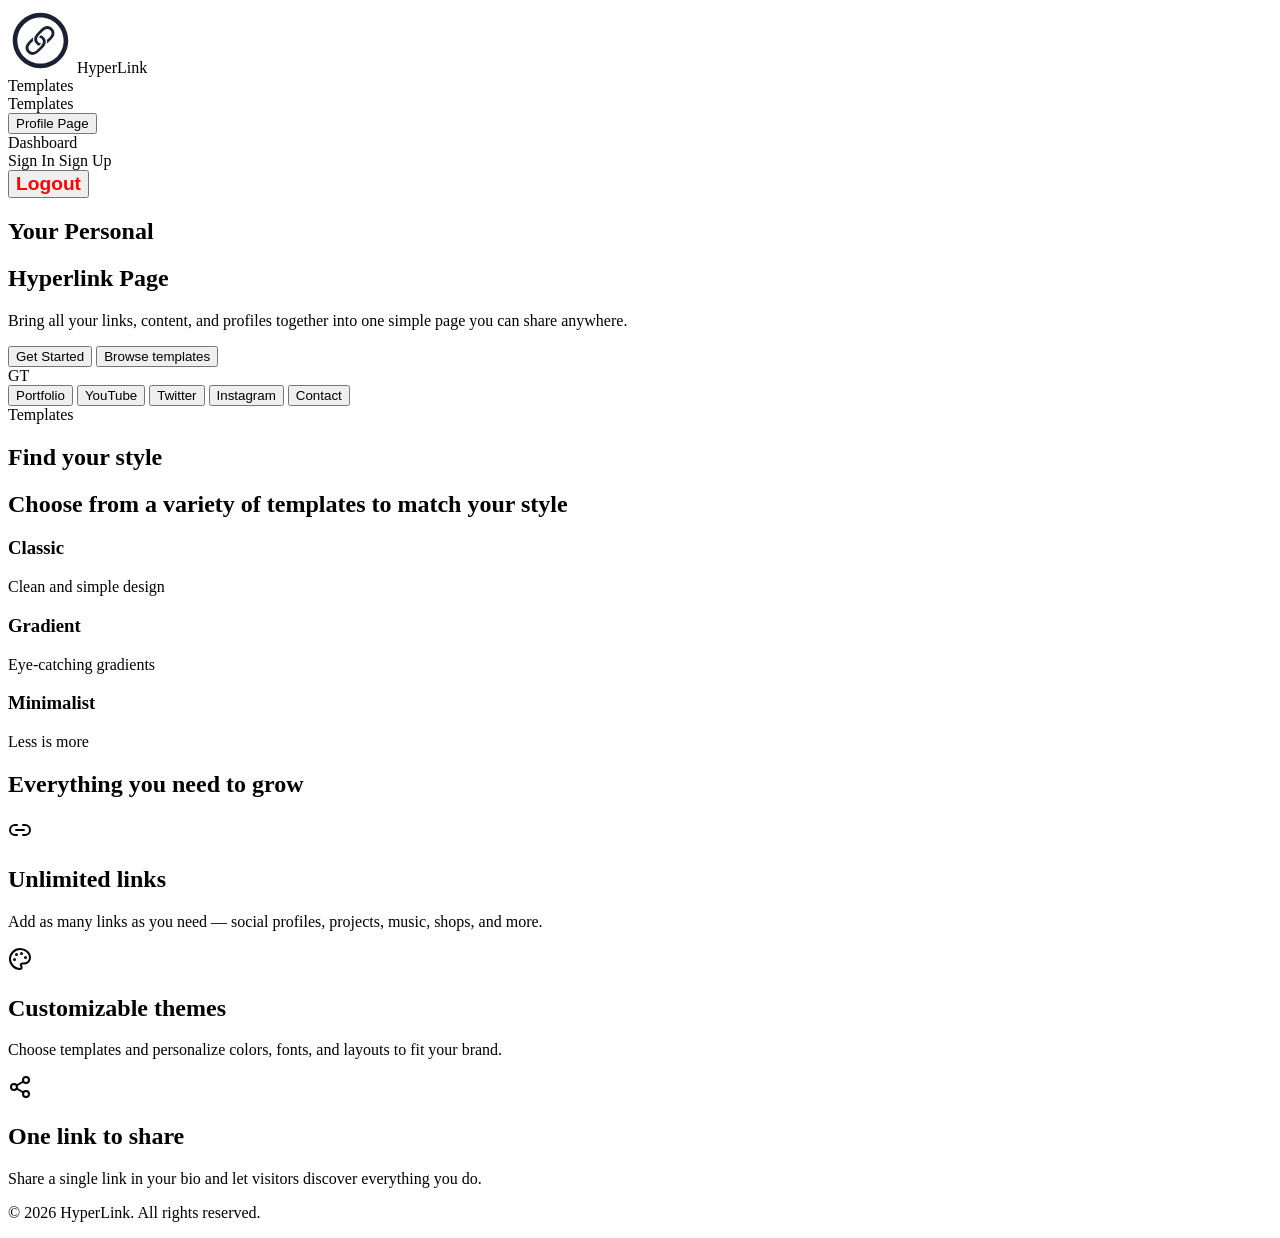
==== src/main/resources/templates/index.html @ aa5ecf5b "nav bug fixes, templates controller refacter to validate authentication, & other things I forgot aga" ====
<!DOCTYPE html>
<html lang="en" xmlns:sec="http://www.w3.org/1999/xhtml">
<head>
    <meta charset="UTF-8">
    <meta name="viewport" content="width=device-width, initial-scale=1.0">
    <title>Landing page</title>
    <link rel="stylesheet" th:href="@{/css/landing.css}">
</head>
<body>
<nav class="nav">
    <div class="nav-left">
        <a th:href="@{/}" id="link-garden">
            <svg xmlns="http://www.w3.org/2000/svg" xmlns:xlink="http://www.w3.org/1999/xlink" aria-hidden="true" role="img" width="65" height="65" viewBox="0 0 56 56" style="color: rgb(28, 32, 51);"><path fill="currentColor" d="M28 51.906c13.055 0 23.906-10.828 23.906-23.906c0-13.055-10.875-23.906-23.93-23.906C14.899 4.094 4.095 14.945 4.095 28c0 13.078 10.828 23.906 23.906 23.906m0-3.984C16.937 47.922 8.1 39.062 8.1 28c0-11.04 8.813-19.922 19.876-19.922c11.039 0 19.921 8.883 19.945 19.922c.023 11.063-8.883 19.922-19.922 19.922m10.078-30.469c-2.789-2.765-6.258-2.531-9.492.703l-3.328 3.328c-3.305 3.282-3.586 6.774-.774 9.563c.774.797 1.64 1.312 2.274 1.43c.633-.446 1.383-1.266 1.71-2.016q-1.51-.246-2.32-1.055c-1.734-1.758-1.476-4.078.82-6.328l3.212-3.234c2.18-2.18 4.5-2.438 6.234-.703c1.758 1.734 1.547 4.054-.68 6.234l-2.32 2.297c.352.844.375 2.133.023 3.234l3.985-3.937c3.21-3.258 3.469-6.703.656-9.516m-21 21.047c2.79 2.766 6.258 2.531 9.492-.703l3.328-3.328c3.305-3.282 3.586-6.774.774-9.563c-.774-.797-1.64-1.312-2.274-1.43c-.633.446-1.383 1.266-1.71 2.016q1.51.246 2.32 1.055c1.734 1.758 1.476 4.055-.82 6.305l-3.211 3.257c-2.18 2.18-4.5 2.438-6.235.703c-1.758-1.734-1.547-4.054.68-6.234l2.32-2.297c-.352-.867-.375-2.133-.023-3.234l-3.985 3.937c-3.21 3.258-3.469 6.703-.656 9.516"></path></svg>
            HyperLink
        </a>
    </div>

    <div th:if="!${user}" class="nav-center">
        <a th:href="@{/templates}">Templates</a>
    </div>
    <div th:if="${user}" class="nav-center">
        <a th:href="@{/templates}">Templates</a>
        <form th:action="@{/profile}" method="get">
            <label hidden="hidden">
                <input type="text" autocomplete="off" name="userName" th:value="${user.username}" hidden>
            </label>
            <button type="submit">Profile Page</button>
        </form>
        <a th:href="@{/dashboard}">Dashboard</a>
    </div>

    <div th:if="!${user}" class="nav-right">
        <a th:href="@{/login}">Sign In</a>
        <a th:href="@{/register}" id="sign-up-btn">Sign Up</a>
    </div>
    <div th:if="${user}" class="nav-right">
        <form th:action="@{/logout}" method="post">
            <button type="submit" style="color: red; font-weight: bold; font-size: 1.2rem" id="logout-link">Logout</button>
        </form>
    </div>
</nav>

<section class="hero">
    <div class="network-bg" aria-hidden="true">
        <span class="net-node node-a"></span>
        <span class="net-node node-b"></span>
        <span class="net-node node-c"></span>
        <span class="net-node node-d"></span>
        <span class="net-node node-e"></span>
        <span class="net-node node-f"></span>
        <span class="net-node node-g"></span>
        <span class="net-node node-h"></span>
        <span class="net-node node-i"></span>
        <span class="net-node node-j"></span>
        <span class="net-node node-k"></span>
        <span class="net-node node-l"></span>
        <span class="net-node node-m"></span>
        <span class="net-node node-n"></span>
        <span class="net-node node-o"></span>
        <span class="net-node node-p"></span>
        <span class="net-node node-q"></span>
    </div>
    <div class="hero-content">
        <h1>Your Personal</h1>
        <h2>Hyperlink Page</h2>
        <p>Bring all your links, content, and profiles together into one simple page you can share anywhere.</p>

        <button id="create-garden-btn"><a th:href="@{/register}">Get Started</a></button>
        <button id="browse-btn"><a th:href="@{/templates}">Browse templates</a></button>

        <div class="profile-card">
            <div class="profile-card-inner">
                <div class="profile-card-header"></div>
                <div class="profile-card-content">
                    <div class="profile-avatar">GT</div>
                    <div class="profile-skeleton skeleton-title"></div>
                    <div class="profile-skeleton skeleton-subtitle"></div>
                    <div class="profile-links">
                        <button class="profile-link primary-link">Portfolio</button>
                        <button class="profile-link">YouTube</button>
                        <button class="profile-link">Twitter</button>
                        <button class="profile-link">Instagram</button>
                        <button class="profile-link">Contact</button>
                    </div>
                </div>
            </div>
        </div>
    </div>

    <a th:href="@{/templates}">Templates</a>


</section>

<section class="template-section">
    <h1>Find your style</h1>
    <h2>Choose from a variety of templates to match your style</h2>
    <div class="template-options">
        <div class="template-option template-option1">
            <div class="card">
                <div class="card-visual">
                    <div class="card-visual-inner">
                        <div class="avatar"></div>
                        <div class="line short"></div>
                        <div class="line long"></div>
                        <div class="line long"></div>
                        <div class="line long"></div>
                    </div>
                </div>

                <div class="card-body">
                    <div class="tag"><span class="dot"></span><h3>Classic</h3></div>
                    <p class="card-desc">Clean and simple design</p>
                </div>
            </div>
        </div>

        <div class="template-option template-option2">
            <div class="card variant-gradient">
                <div class="card-visual visual-gradient">
                    <div class="card-visual-inner">
                        <div class="avatar gradient-avatar"></div>
                        <div class="line short"></div>
                        <div class="line long"></div>
                        <div class="line long"></div>
                    </div>
                </div>
                <div class="card-body">
                    <div class="tag"><span class="dot purple"></span><h3>Gradient</h3></div>
                    <p class="card-desc">Eye-catching gradients</p>
                </div>
            </div>
        </div>

        <div class="template-option template-option3">
            <div class="card variant-minimal">
                <div class="card-visual visual-minimal">
                    <div class="card-visual-inner">
                        <div class="avatar minimal-avatar"></div>
                        <div class="line short"></div>
                        <div class="line long"></div>
                    </div>
                </div>
                <div class="card-body">
                    <div class="tag"><span class="dot muted"></span><h3>Minimalist</h3></div>
                    <p class="card-desc">Less is more</p>
                </div>
            </div>
        </div>

    </div>

</section>

<section class="feature-section">
    <h1>Everything you need to grow</h1>

    <div class="list-of-features">
        <div class="feature1">
            <div class="flex-shrink-0 w-10 h-10 rounded-lg bg-primary/10 flex items-center justify-center"><svg xmlns="http://www.w3.org/2000/svg" width="24" height="24" viewBox="0 0 24 24" fill="none" stroke="currentColor" stroke-width="2" stroke-linecap="round" stroke-linejoin="round" class="lucide lucide-link2 h-5 w-5 text-primary"><path d="M9 17H7A5 5 0 0 1 7 7h2"></path><path d="M15 7h2a5 5 0 1 1 0 10h-2"></path><line x1="8" x2="16" y1="12" y2="12"></line></svg></div>
            <h2>Unlimited links</h2>
            <p>Add as many links as you need — social profiles, projects, music, shops, and more.</p>
        </div>

        <div class="feature2">
            <div class="flex-shrink-0 w-10 h-10 rounded-lg bg-primary/10 flex items-center justify-center"><svg xmlns="http://www.w3.org/2000/svg" width="24" height="24" viewBox="0 0 24 24" fill="none" stroke="currentColor" stroke-width="2" stroke-linecap="round" stroke-linejoin="round" class="lucide lucide-palette h-5 w-5 text-primary"><circle cx="13.5" cy="6.5" r=".5" fill="currentColor"></circle><circle cx="17.5" cy="10.5" r=".5" fill="currentColor"></circle><circle cx="8.5" cy="7.5" r=".5" fill="currentColor"></circle><circle cx="6.5" cy="12.5" r=".5" fill="currentColor"></circle><path d="M12 2C6.5 2 2 6.5 2 12s4.5 10 10 10c.926 0 1.648-.746 1.648-1.688 0-.437-.18-.835-.437-1.125-.29-.289-.438-.652-.438-1.125a1.64 1.64 0 0 1 1.668-1.668h1.996c3.051 0 5.555-2.503 5.555-5.554C21.965 6.012 17.461 2 12 2z"></path></svg></div>
            <h2>Customizable themes</h2>
            <p>Choose templates and personalize colors, fonts, and layouts to fit your brand.</p>
        </div>

        <div class="feature3">
            <div class="flex-shrink-0 w-10 h-10 rounded-lg bg-primary/10 flex items-center justify-center"><svg xmlns="http://www.w3.org/2000/svg" width="24" height="24" viewBox="0 0 24 24" fill="none" stroke="currentColor" stroke-width="2" stroke-linecap="round" stroke-linejoin="round" class="lucide lucide-share2 h-5 w-5 text-primary"><circle cx="18" cy="5" r="3"></circle><circle cx="6" cy="12" r="3"></circle><circle cx="18" cy="19" r="3"></circle><line x1="8.59" x2="15.42" y1="13.51" y2="17.49"></line><line x1="15.41" x2="8.59" y1="6.51" y2="10.49"></line></svg></div>
            <h2>One link to share</h2>
            <p>Share a single link in your bio and let visitors discover everything you do.</p>
        </div>

    </div>

</section>

<footer>
    <p>&copy; 2026 HyperLink. All rights reserved.</p>

</footer>


</body>
</html>
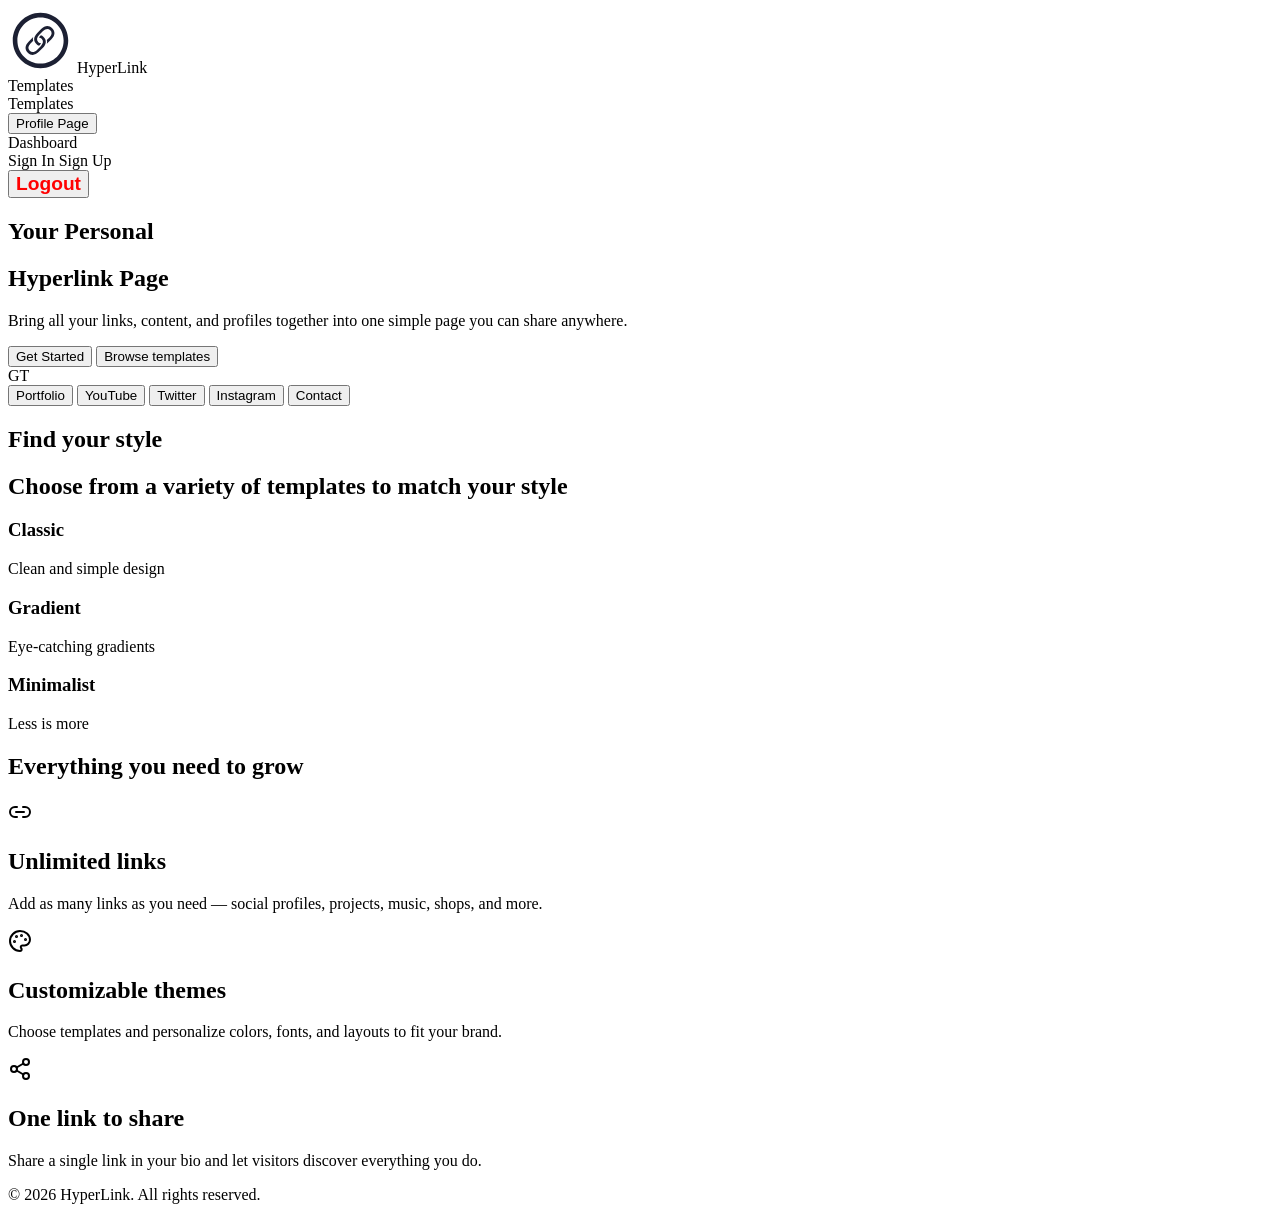
==== commit 9f407b7c: "link removal from landing" ====
--- a/src/main/resources/templates/index.html
+++ b/src/main/resources/templates/index.html
@@ -87,7 +87,6 @@
         </div>
     </div>
 
-    <a th:href="@{/templates}">Templates</a>
 
 
 </section>
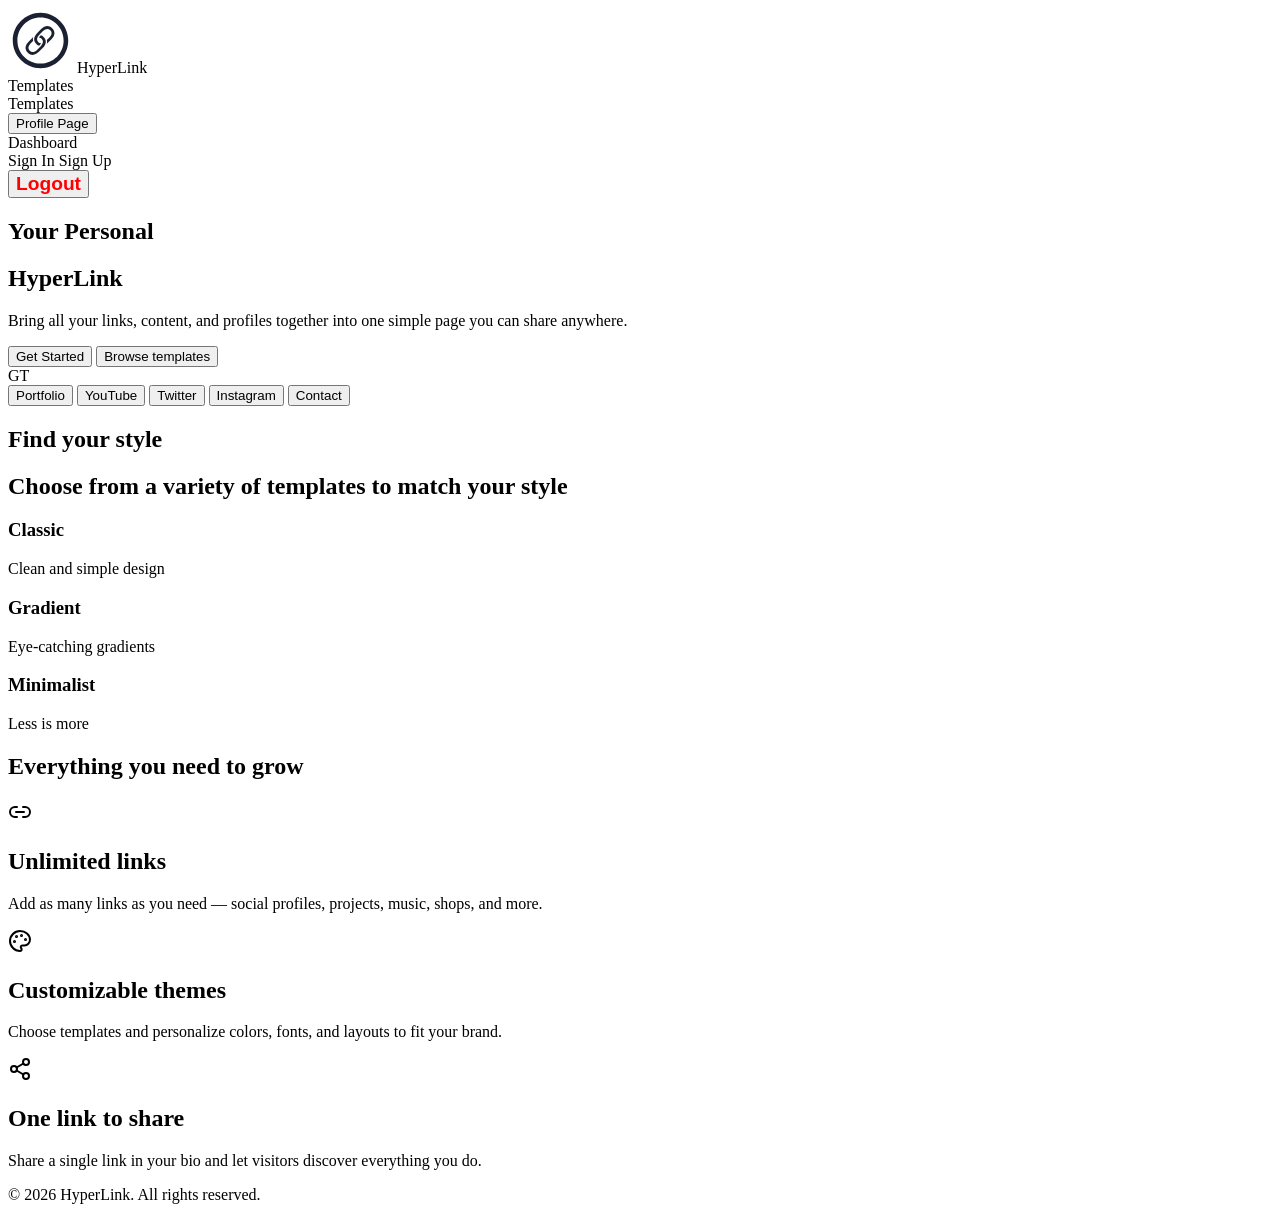
==== commit 734e0e79: "Added animations to landing page" ====
--- a/src/main/resources/templates/index.html
+++ b/src/main/resources/templates/index.html
@@ -62,7 +62,7 @@
     </div>
     <div class="hero-content">
         <h1>Your Personal</h1>
-        <h2>Hyperlink Page</h2>
+        <h2>HyperLink</h2>
         <p>Bring all your links, content, and profiles together into one simple page you can share anywhere.</p>
 
         <button id="create-garden-btn"><a th:href="@{/register}">Get Started</a></button>
@@ -86,8 +86,6 @@
             </div>
         </div>
     </div>
-
-
 
 </section>
 
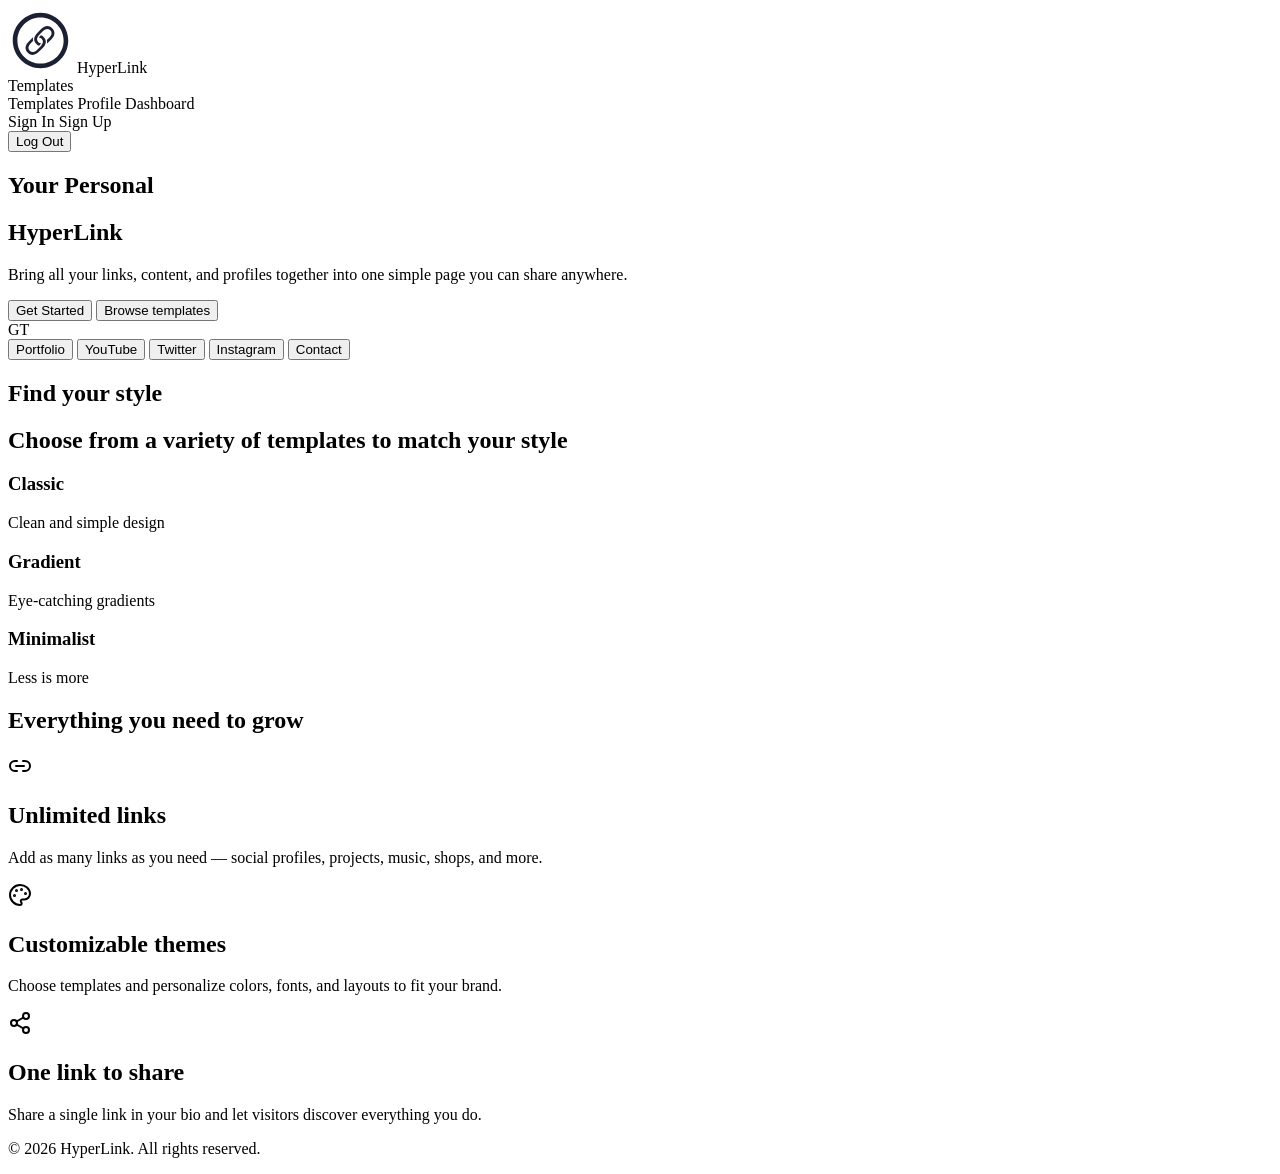
==== commit 0ac7c26b: "Nav styles on landing page need to make this global somehow to share across all pages" ====
--- a/src/main/resources/templates/index.html
+++ b/src/main/resources/templates/index.html
@@ -20,12 +20,7 @@
     </div>
     <div th:if="${user}" class="nav-center">
         <a th:href="@{/templates}">Templates</a>
-        <form th:action="@{/profile}" method="get">
-            <label hidden="hidden">
-                <input type="text" autocomplete="off" name="userName" th:value="${user.username}" hidden>
-            </label>
-            <button type="submit">Profile Page</button>
-        </form>
+        <a th:href="@{/profile}">Profile</a>
         <a th:href="@{/dashboard}">Dashboard</a>
     </div>
 
@@ -34,8 +29,8 @@
         <a th:href="@{/register}" id="sign-up-btn">Sign Up</a>
     </div>
     <div th:if="${user}" class="nav-right">
-        <form th:action="@{/logout}" method="post">
-            <button type="submit" style="color: red; font-weight: bold; font-size: 1.2rem" id="logout-link">Logout</button>
+        <form th:action="@{/logout}" method="post" class="logout-form">
+            <button type="submit" id="logout-btn">Log Out</button>
         </form>
     </div>
 </nav>
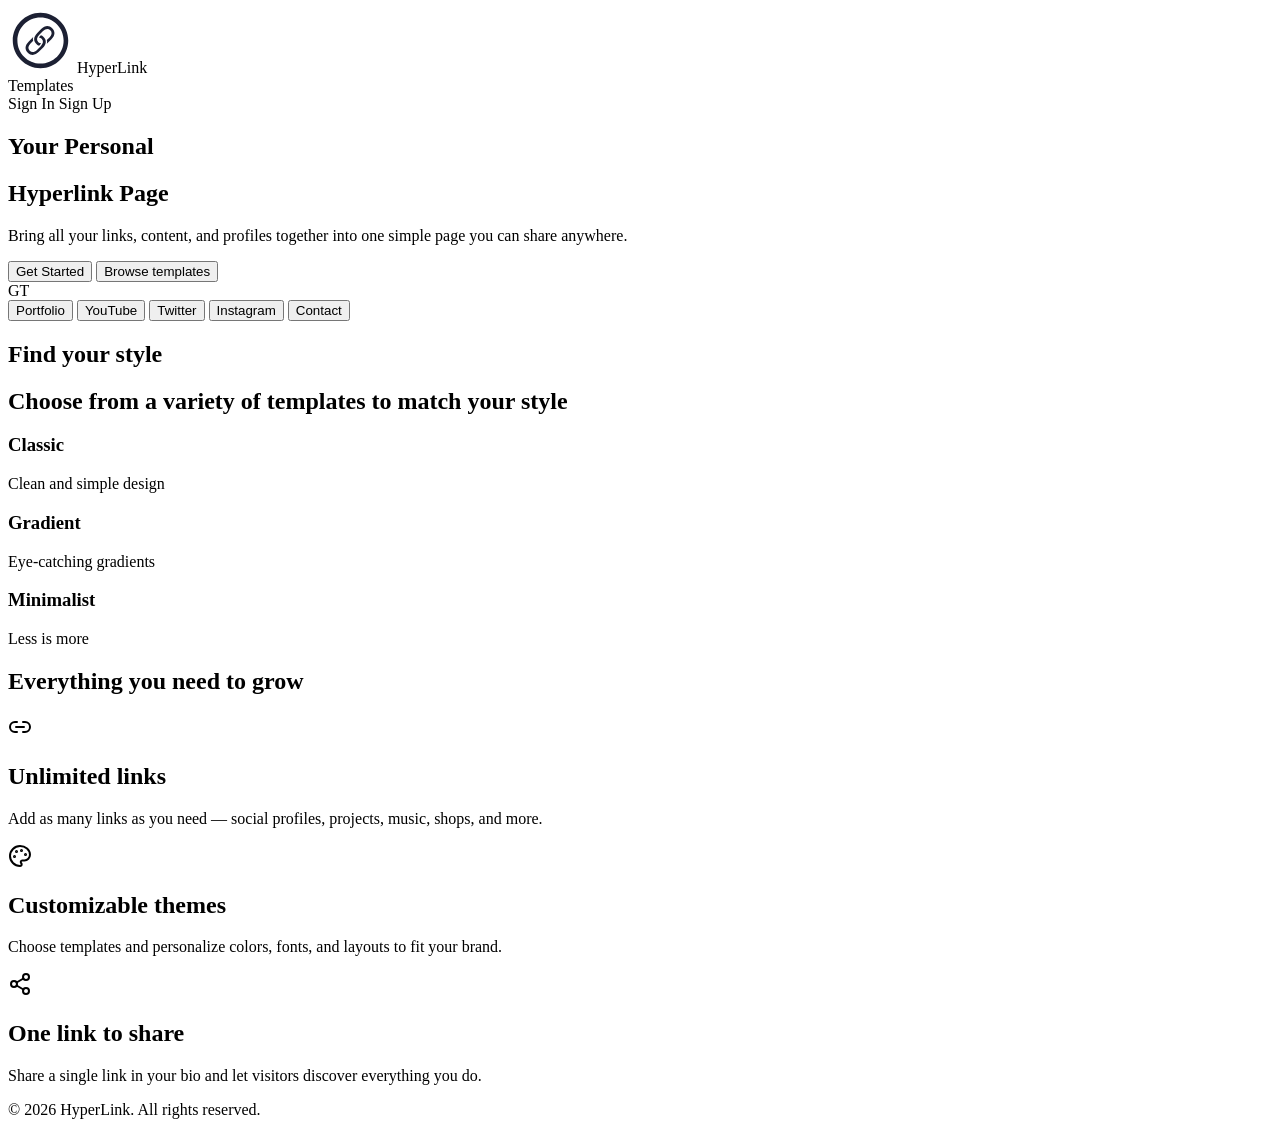
==== commit 7f7172be: "fixed edit, save, and bg image" ====
--- a/src/main/resources/templates/index.html
+++ b/src/main/resources/templates/index.html
@@ -1,5 +1,5 @@
 <!DOCTYPE html>
-<html lang="en" xmlns:sec="http://www.w3.org/1999/xhtml">
+<html lang="en">
 <head>
     <meta charset="UTF-8">
     <meta name="viewport" content="width=device-width, initial-scale=1.0">
@@ -11,27 +11,17 @@
     <div class="nav-left">
         <a th:href="@{/}" id="link-garden">
             <svg xmlns="http://www.w3.org/2000/svg" xmlns:xlink="http://www.w3.org/1999/xlink" aria-hidden="true" role="img" width="65" height="65" viewBox="0 0 56 56" style="color: rgb(28, 32, 51);"><path fill="currentColor" d="M28 51.906c13.055 0 23.906-10.828 23.906-23.906c0-13.055-10.875-23.906-23.93-23.906C14.899 4.094 4.095 14.945 4.095 28c0 13.078 10.828 23.906 23.906 23.906m0-3.984C16.937 47.922 8.1 39.062 8.1 28c0-11.04 8.813-19.922 19.876-19.922c11.039 0 19.921 8.883 19.945 19.922c.023 11.063-8.883 19.922-19.922 19.922m10.078-30.469c-2.789-2.765-6.258-2.531-9.492.703l-3.328 3.328c-3.305 3.282-3.586 6.774-.774 9.563c.774.797 1.64 1.312 2.274 1.43c.633-.446 1.383-1.266 1.71-2.016q-1.51-.246-2.32-1.055c-1.734-1.758-1.476-4.078.82-6.328l3.212-3.234c2.18-2.18 4.5-2.438 6.234-.703c1.758 1.734 1.547 4.054-.68 6.234l-2.32 2.297c.352.844.375 2.133.023 3.234l3.985-3.937c3.21-3.258 3.469-6.703.656-9.516m-21 21.047c2.79 2.766 6.258 2.531 9.492-.703l3.328-3.328c3.305-3.282 3.586-6.774.774-9.563c-.774-.797-1.64-1.312-2.274-1.43c-.633.446-1.383 1.266-1.71 2.016q1.51.246 2.32 1.055c1.734 1.758 1.476 4.055-.82 6.305l-3.211 3.257c-2.18 2.18-4.5 2.438-6.235.703c-1.758-1.734-1.547-4.054.68-6.234l2.32-2.297c-.352-.867-.375-2.133-.023-3.234l-3.985 3.937c-3.21 3.258-3.469 6.703-.656 9.516"></path></svg>
-            HyperLink
-        </a>
+            HyperLink </a>
     </div>
 
-    <div th:if="!${user}" class="nav-center">
-        <a th:href="@{/templates}">Templates</a>
-    </div>
-    <div th:if="${user}" class="nav-center">
-        <a th:href="@{/templates}">Templates</a>
-        <a th:href="@{/profile}">Profile</a>
-        <a th:href="@{/dashboard}">Dashboard</a>
+
+    <div class="nav-center">
+        <a th:href="@{/}">Templates</a>
     </div>
 
-    <div th:if="!${user}" class="nav-right">
+    <div class="nav-right">
         <a th:href="@{/login}">Sign In</a>
         <a th:href="@{/register}" id="sign-up-btn">Sign Up</a>
-    </div>
-    <div th:if="${user}" class="nav-right">
-        <form th:action="@{/logout}" method="post" class="logout-form">
-            <button type="submit" id="logout-btn">Log Out</button>
-        </form>
     </div>
 </nav>
 
@@ -57,11 +47,11 @@
     </div>
     <div class="hero-content">
         <h1>Your Personal</h1>
-        <h2>HyperLink</h2>
+        <h2>Hyperlink Page</h2>
         <p>Bring all your links, content, and profiles together into one simple page you can share anywhere.</p>
 
-        <button id="create-garden-btn"><a th:href="@{/register}">Get Started</a></button>
-        <button id="browse-btn"><a th:href="@{/templates}">Browse templates</a></button>
+        <button id="create-garden-btn"><a th:href="@{/}">Get Started</a></button>
+        <button id="browse-btn"><a th:href="@{/}">Browse templates</a></button>
 
         <div class="profile-card">
             <div class="profile-card-inner">
@@ -81,6 +71,8 @@
             </div>
         </div>
     </div>
+
+
 
 </section>
 
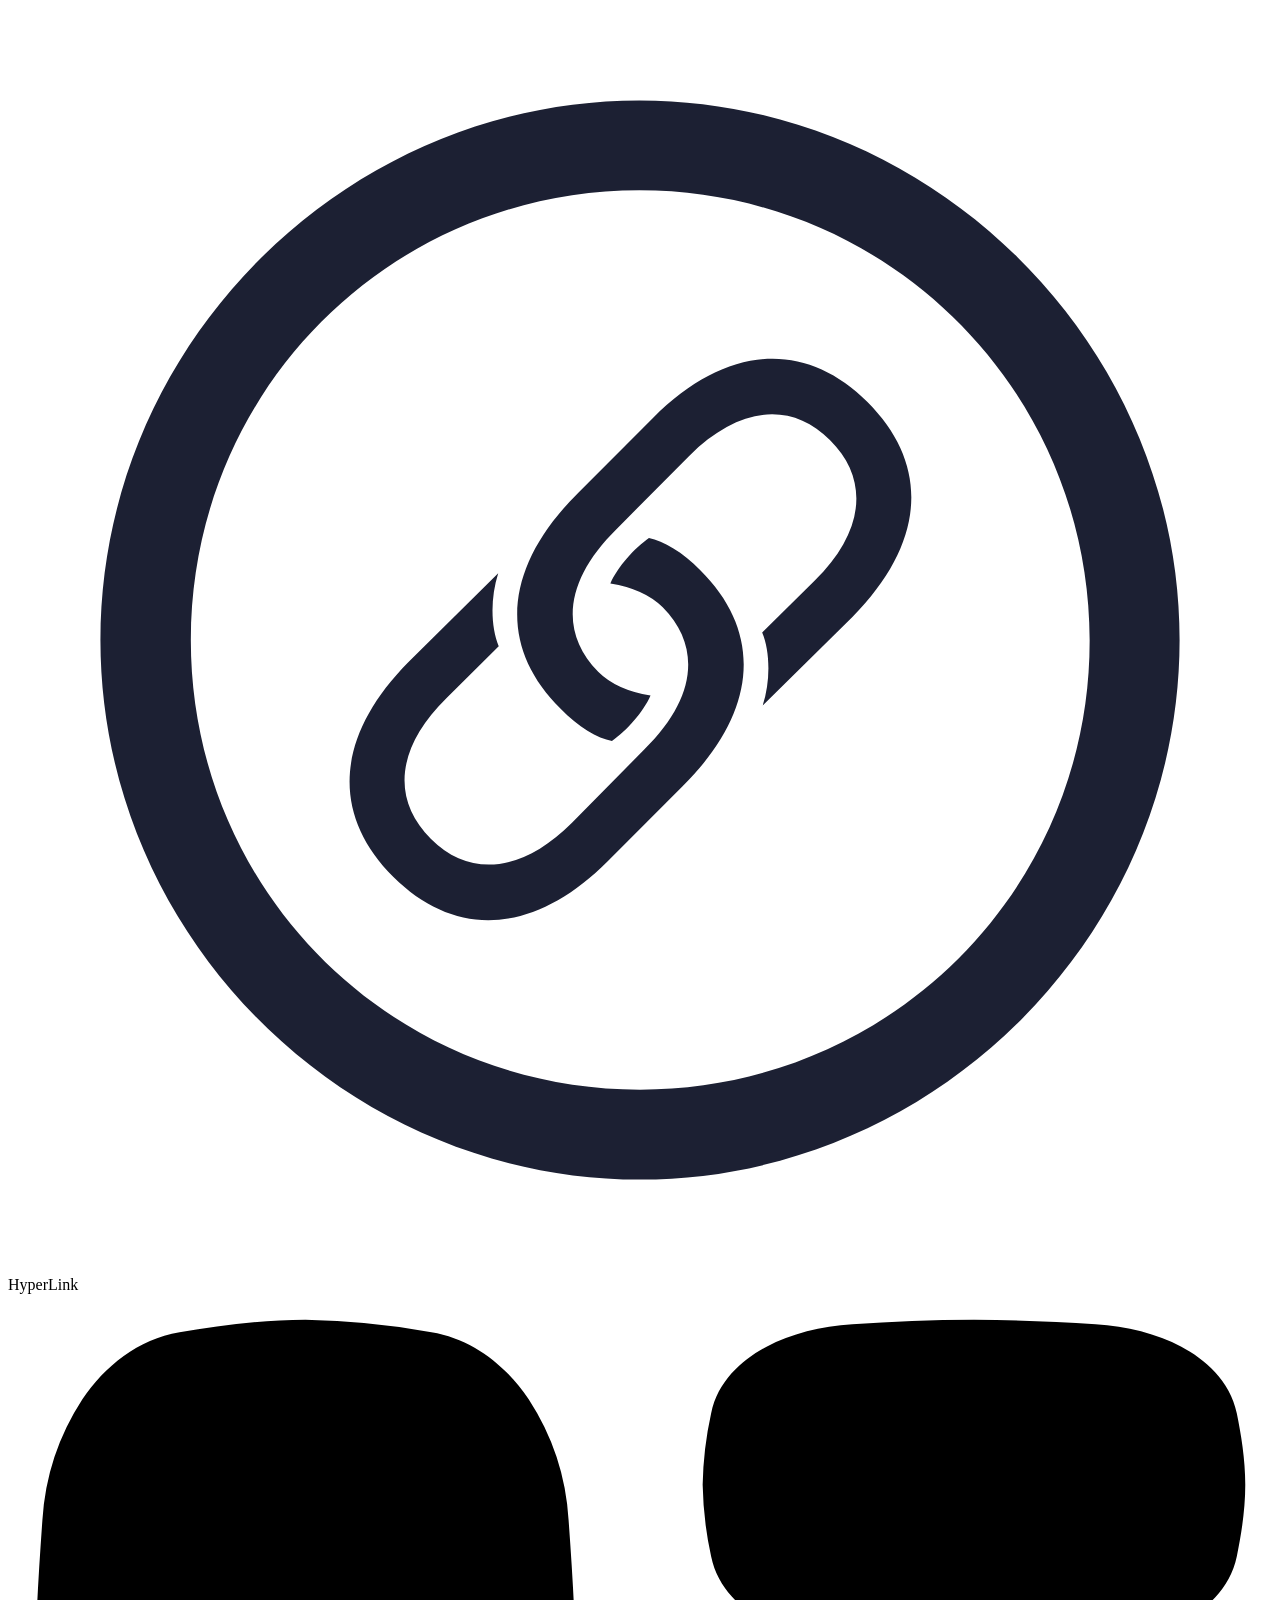
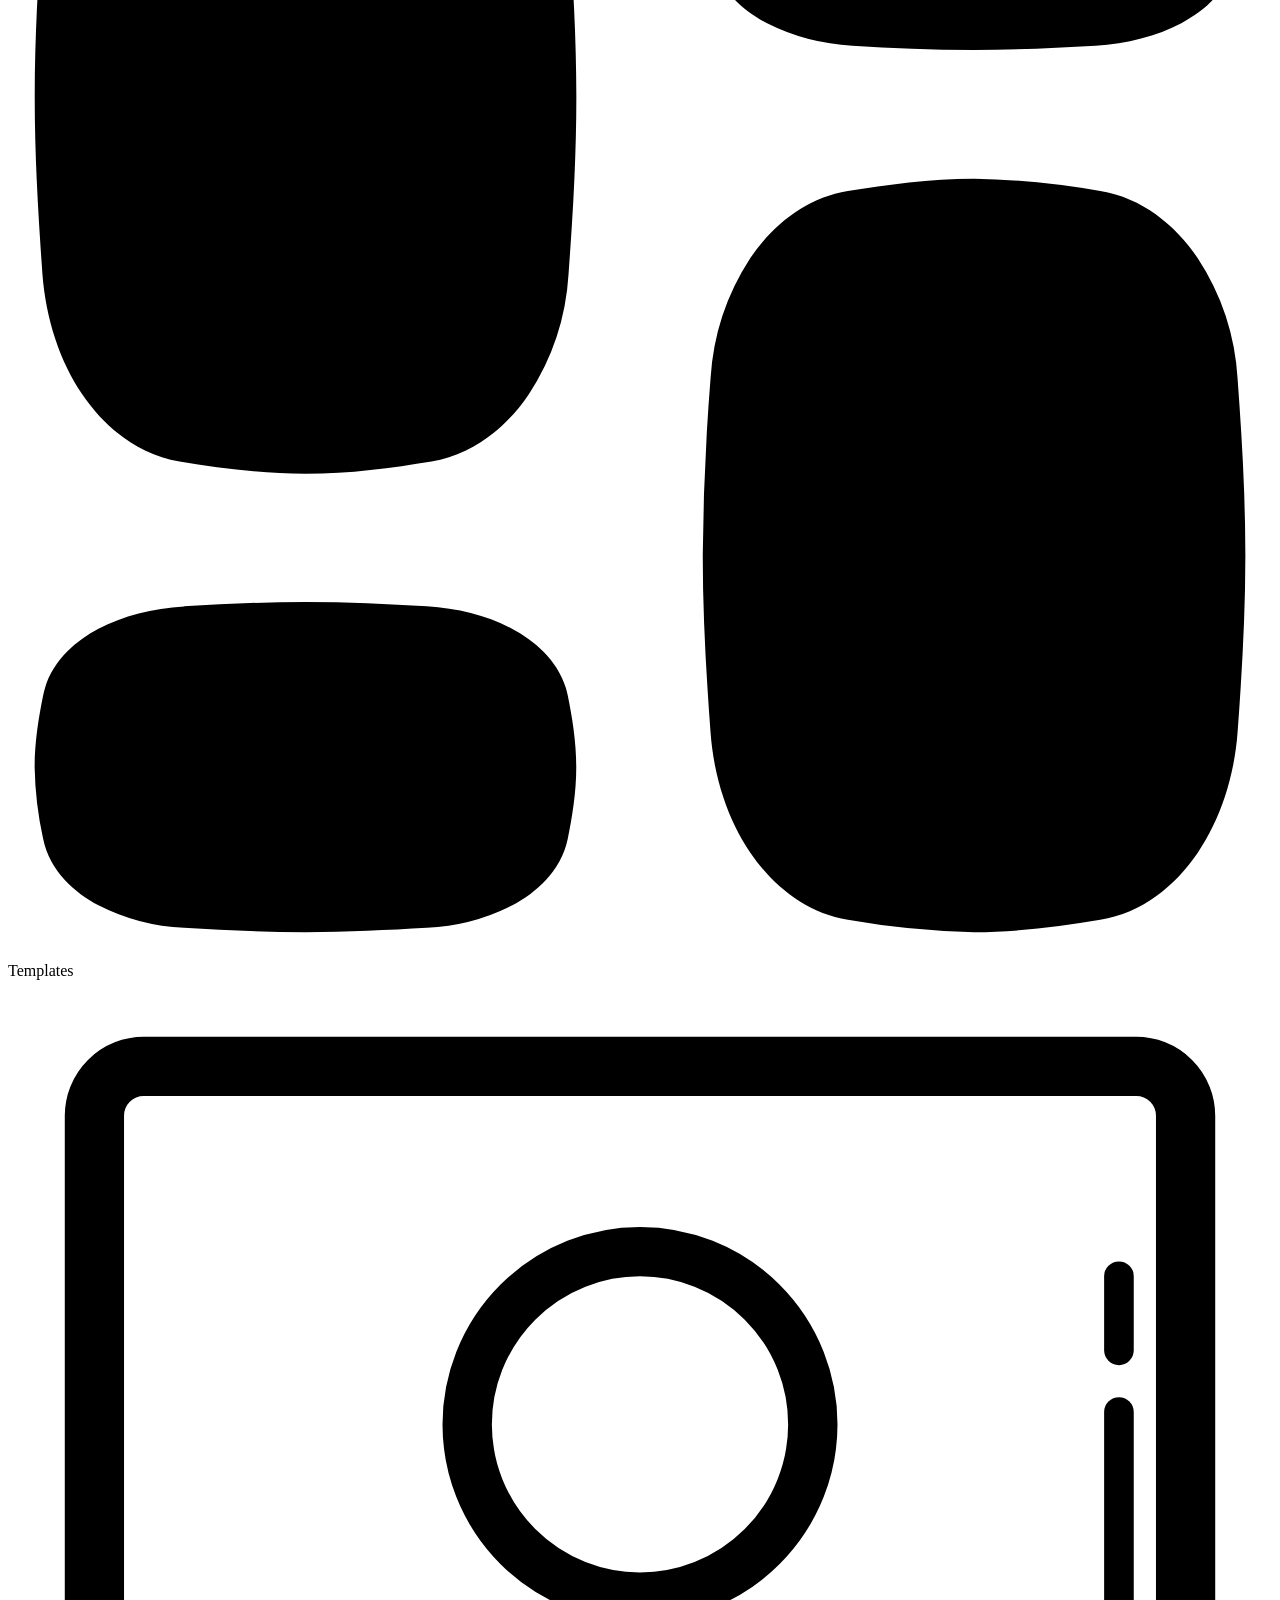
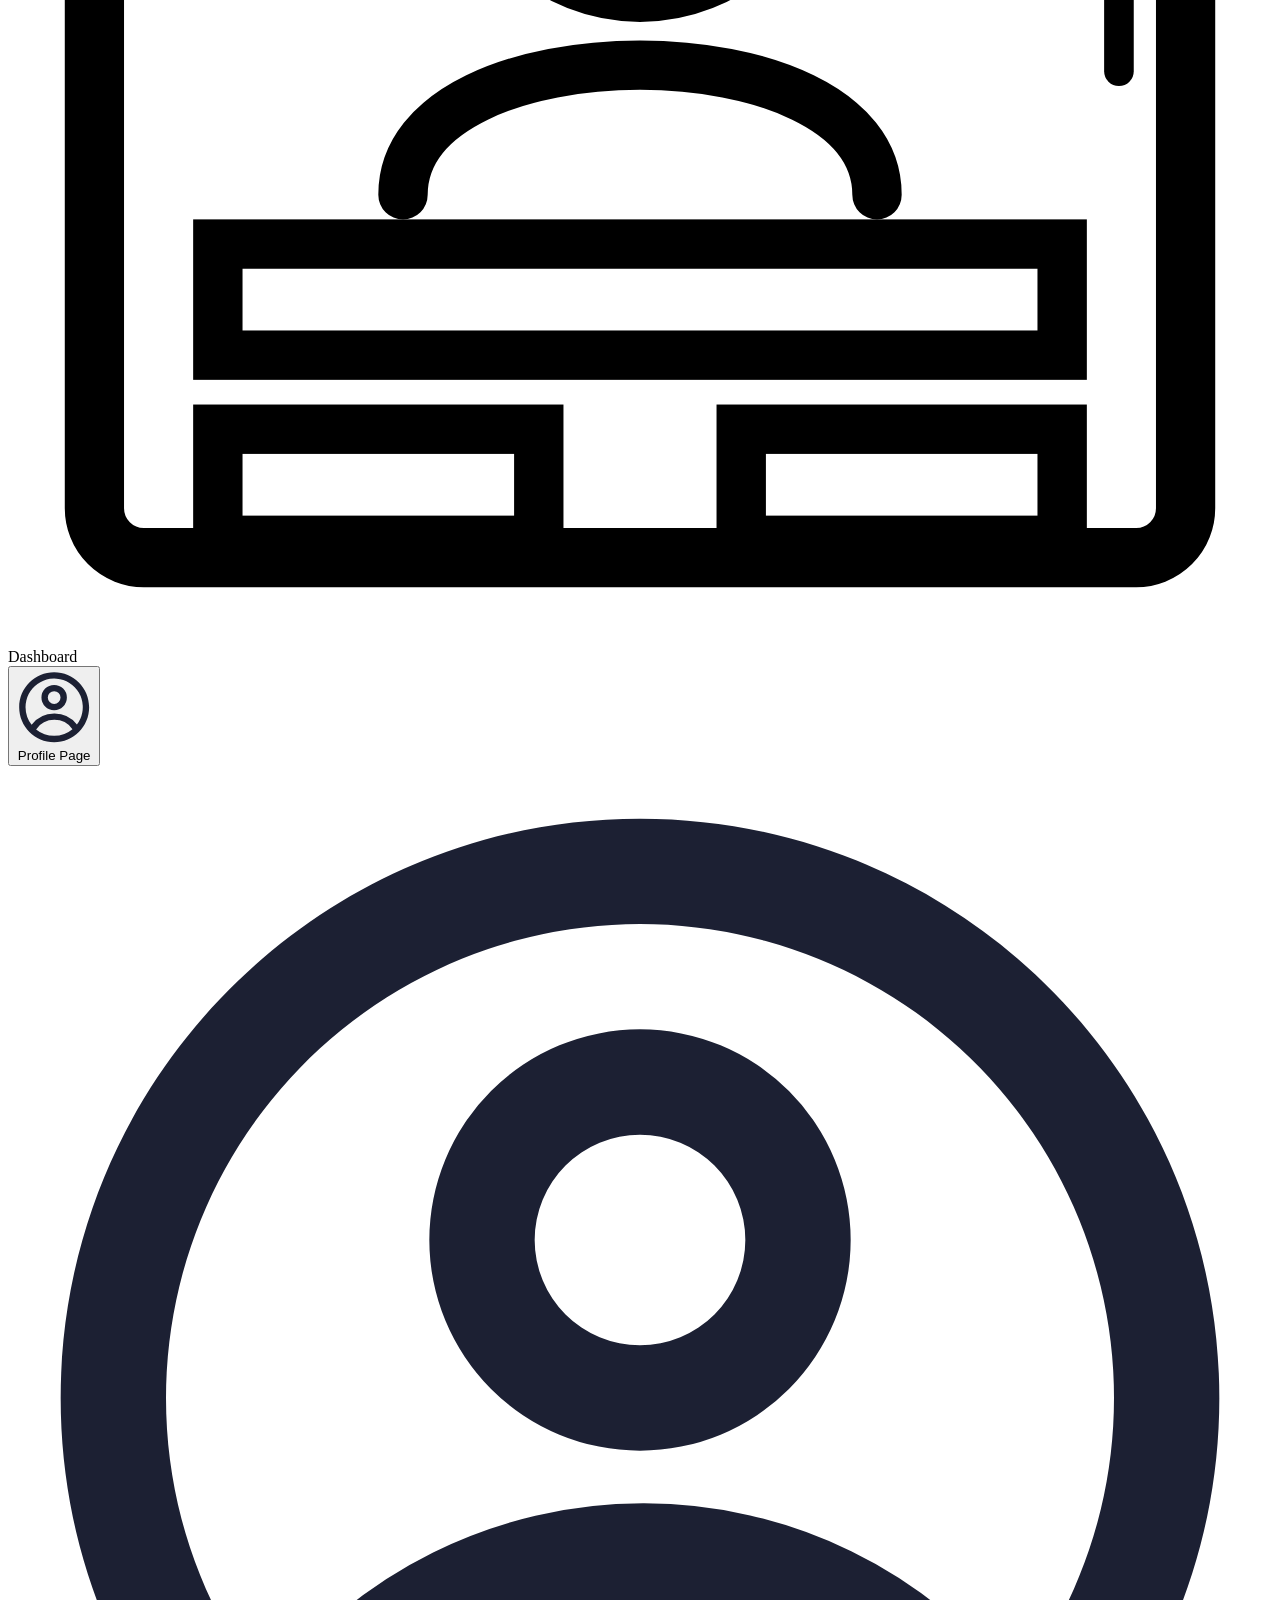
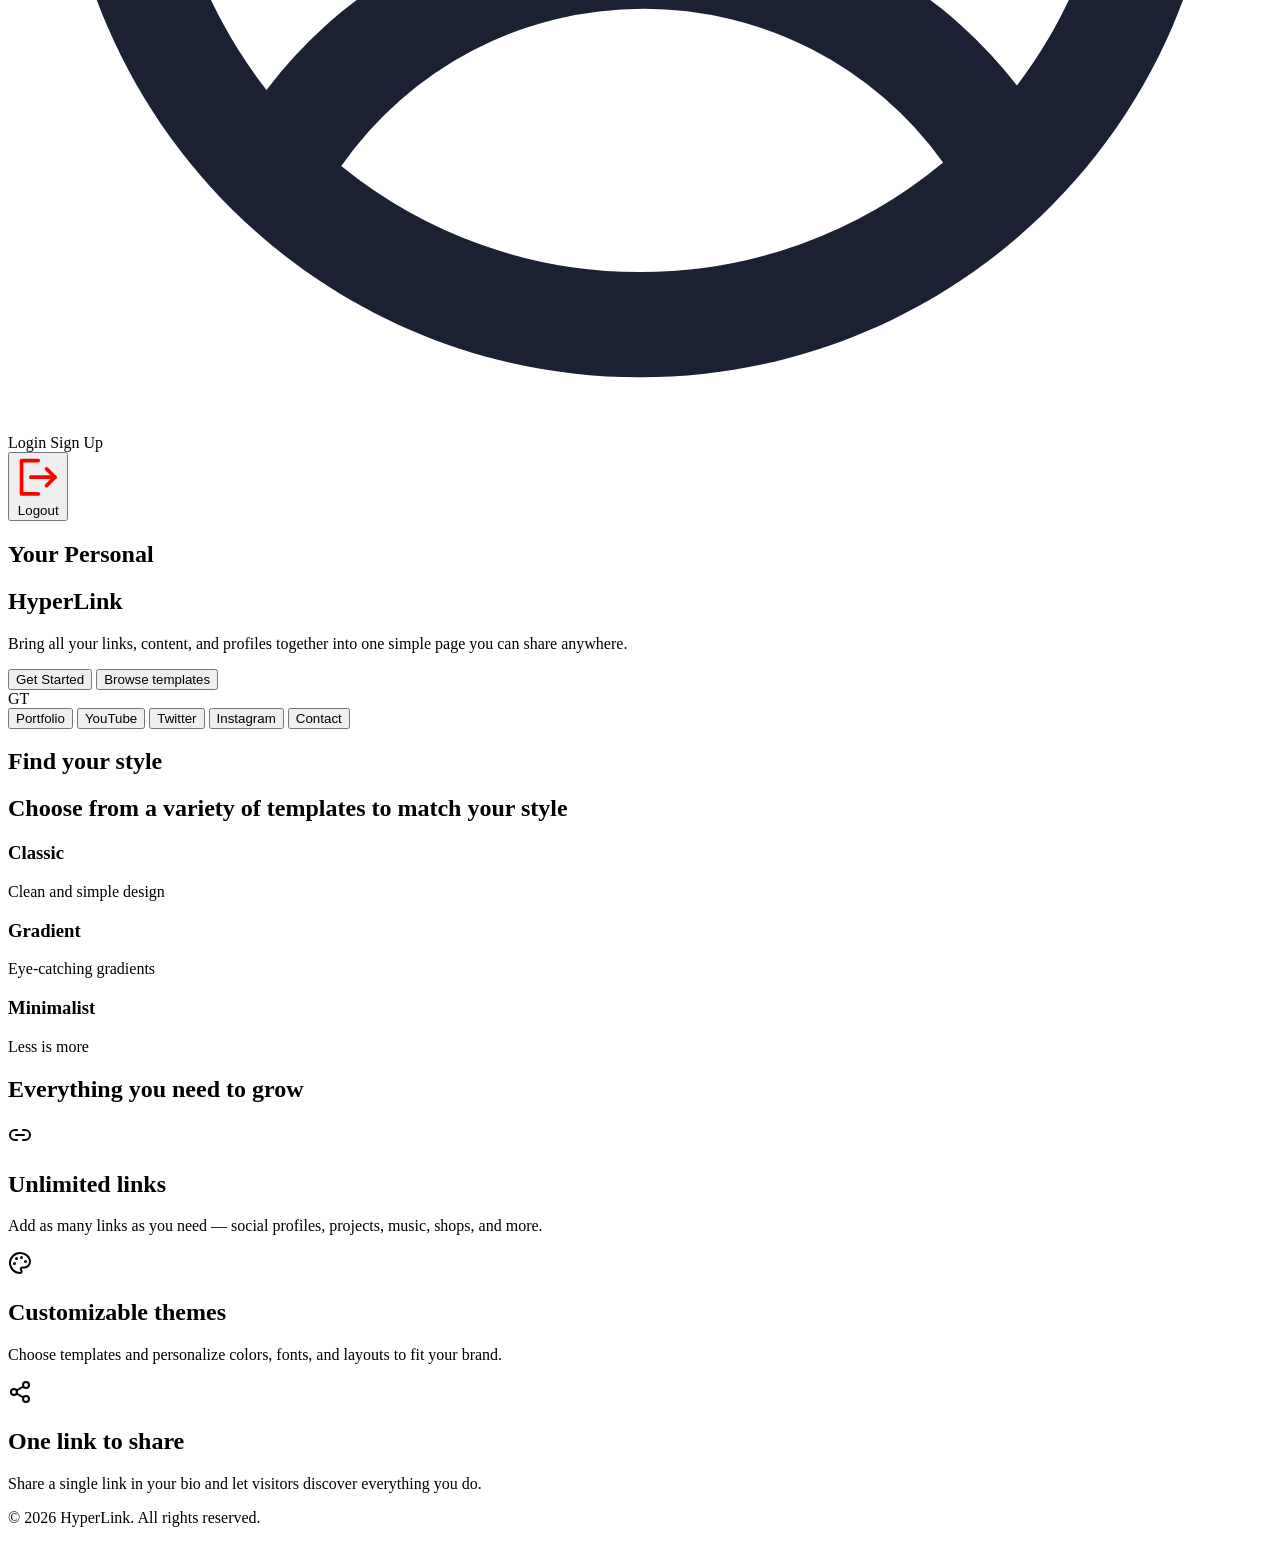
==== commit 24868c40: "complete navbar remodel, slight design fixes" ====
--- a/src/main/resources/templates/index.html
+++ b/src/main/resources/templates/index.html
@@ -1,29 +1,61 @@
 <!DOCTYPE html>
-<html lang="en">
+<html lang="en" xmlns:sec="http://www.w3.org/1999/xhtml">
 <head>
     <meta charset="UTF-8">
     <meta name="viewport" content="width=device-width, initial-scale=1.0">
-    <title>Landing page</title>
+    <title>HyperLink</title>
     <link rel="stylesheet" th:href="@{/css/landing.css}">
 </head>
 <body>
-<nav class="nav">
-    <div class="nav-left">
-        <a th:href="@{/}" id="link-garden">
-            <svg xmlns="http://www.w3.org/2000/svg" xmlns:xlink="http://www.w3.org/1999/xlink" aria-hidden="true" role="img" width="65" height="65" viewBox="0 0 56 56" style="color: rgb(28, 32, 51);"><path fill="currentColor" d="M28 51.906c13.055 0 23.906-10.828 23.906-23.906c0-13.055-10.875-23.906-23.93-23.906C14.899 4.094 4.095 14.945 4.095 28c0 13.078 10.828 23.906 23.906 23.906m0-3.984C16.937 47.922 8.1 39.062 8.1 28c0-11.04 8.813-19.922 19.876-19.922c11.039 0 19.921 8.883 19.945 19.922c.023 11.063-8.883 19.922-19.922 19.922m10.078-30.469c-2.789-2.765-6.258-2.531-9.492.703l-3.328 3.328c-3.305 3.282-3.586 6.774-.774 9.563c.774.797 1.64 1.312 2.274 1.43c.633-.446 1.383-1.266 1.71-2.016q-1.51-.246-2.32-1.055c-1.734-1.758-1.476-4.078.82-6.328l3.212-3.234c2.18-2.18 4.5-2.438 6.234-.703c1.758 1.734 1.547 4.054-.68 6.234l-2.32 2.297c.352.844.375 2.133.023 3.234l3.985-3.937c3.21-3.258 3.469-6.703.656-9.516m-21 21.047c2.79 2.766 6.258 2.531 9.492-.703l3.328-3.328c3.305-3.282 3.586-6.774.774-9.563c-.774-.797-1.64-1.312-2.274-1.43c-.633.446-1.383 1.266-1.71 2.016q1.51.246 2.32 1.055c1.734 1.758 1.476 4.055-.82 6.305l-3.211 3.257c-2.18 2.18-4.5 2.438-6.235.703c-1.758-1.734-1.547-4.054.68-6.234l2.32-2.297c-.352-.867-.375-2.133-.023-3.234l-3.985 3.937c-3.21 3.258-3.469 6.703-.656 9.516"></path></svg>
-            HyperLink </a>
-    </div>
-
-
-    <div class="nav-center">
-        <a th:href="@{/}">Templates</a>
-    </div>
-
-    <div class="nav-right">
-        <a th:href="@{/login}">Sign In</a>
-        <a th:href="@{/register}" id="sign-up-btn">Sign Up</a>
-    </div>
-</nav>
+    <div class="nav">
+
+        <!-- LOGO -->
+        <a th:href="@{/}" id="link-garden" class="active">
+            <svg xmlns="http://www.w3.org/2000/svg" xmlns:xlink="http://www.w3.org/1999/xlink" aria-hidden="true" role="img" viewBox="0 0 56 56" style="color: rgb(28, 32, 51);"><path fill="currentColor" d="M28 51.906c13.055 0 23.906-10.828 23.906-23.906c0-13.055-10.875-23.906-23.93-23.906C14.899 4.094 4.095 14.945 4.095 28c0 13.078 10.828 23.906 23.906 23.906m0-3.984C16.937 47.922 8.1 39.062 8.1 28c0-11.04 8.813-19.922 19.876-19.922c11.039 0 19.921 8.883 19.945 19.922c.023 11.063-8.883 19.922-19.922 19.922m10.078-30.469c-2.789-2.765-6.258-2.531-9.492.703l-3.328 3.328c-3.305 3.282-3.586 6.774-.774 9.563c.774.797 1.64 1.312 2.274 1.43c.633-.446 1.383-1.266 1.71-2.016q-1.51-.246-2.32-1.055c-1.734-1.758-1.476-4.078.82-6.328l3.212-3.234c2.18-2.18 4.5-2.438 6.234-.703c1.758 1.734 1.547 4.054-.68 6.234l-2.32 2.297c.352.844.375 2.133.023 3.234l3.985-3.937c3.21-3.258 3.469-6.703.656-9.516m-21 21.047c2.79 2.766 6.258 2.531 9.492-.703l3.328-3.328c3.305-3.282 3.586-6.774.774-9.563c-.774-.797-1.64-1.312-2.274-1.43c-.633.446-1.383 1.266-1.71 2.016q1.51.246 2.32 1.055c1.734 1.758 1.476 4.055-.82 6.305l-3.211 3.257c-2.18 2.18-4.5 2.438-6.235.703c-1.758-1.734-1.547-4.054.68-6.234l2.32-2.297c-.352-.867-.375-2.133-.023-3.234l-3.985 3.937c-3.21 3.258-3.469 6.703-.656 9.516"></path></svg>
+            <span>HyperLink</span>
+        </a>
+
+        <!-- TEMPLATES -->
+        <a th:href="@{/templates}">
+            <svg xmlns="http://www.w3.org/2000/svg" xmlns:xlink="http://www.w3.org/1999/xlink" aria-hidden="true" role="img" viewBox="0 0 14 14" style="color: rgb(28, 32, 51);"><g fill="none" fill-rule="evenodd" clip-rule="evenodd"><path fill="#000" d="M3.295.286c-.49 0-.961.066-1.395.137C1.44.5 1.072.8.824 1.165a2.76 2.76 0 0 0-.443 1.338C.336 3.132.296 3.788.296 4.462s.04 1.33.085 1.958c.037.5.193.97.443 1.338c.248.366.615.666 1.076.742c.434.071.906.137 1.395.137c.49 0 .962-.066 1.396-.137c.46-.076.828-.376 1.076-.742a2.75 2.75 0 0 0 .442-1.338c.046-.629.086-1.285.086-1.958s-.04-1.33-.086-1.959a2.75 2.75 0 0 0-.442-1.338C5.519.799 5.152.499 4.69.423A8.6 8.6 0 0 0 3.295.286M10.7 13.714c.49 0 .964-.066 1.398-.137c.461-.075.829-.375 1.078-.74c.25-.37.407-.838.443-1.339c.046-.628.086-1.284.086-1.957s-.04-1.329-.086-1.957a2.74 2.74 0 0 0-.443-1.338c-.25-.366-.617-.666-1.078-.741a9 9 0 0 0-1.398-.137c-.49 0-.964.066-1.398.137c-.461.075-.829.375-1.078.74a2.75 2.75 0 0 0-.443 1.339a27 27 0 0 0-.086 1.957c0 .673.04 1.329.086 1.957c.036.5.192.97.443 1.338c.25.366.617.666 1.078.741a9 9 0 0 0 1.398.137"></path><path fill="#000" d="M12.046 3.895c-.431.025-.883.048-1.347.048s-.916-.023-1.347-.048a2.35 2.35 0 0 1-.95-.25c-.254-.134-.54-.372-.614-.737a4 4 0 0 1-.094-.794a4 4 0 0 1 .094-.793c.074-.366.36-.603.614-.738c.27-.144.603-.228.95-.249c.431-.025.883-.048 1.347-.048s.916.023 1.347.048c.346.02.68.105.95.249c.254.135.54.372.614.738c.047.234.094.506.094.793s-.047.56-.094.794c-.074.365-.36.603-.614.738c-.27.143-.604.228-.95.249M1.95 10.105c.43-.025.881-.048 1.344-.048s.914.023 1.345.048c.346.021.678.106.948.25c.254.135.54.372.613.737c.047.234.094.506.094.794c0 .287-.047.559-.094.793c-.074.365-.359.602-.613.738a2.3 2.3 0 0 1-.948.249c-.43.025-.882.048-1.345.048s-.914-.023-1.344-.048a2.3 2.3 0 0 1-.948-.25c-.255-.135-.54-.372-.613-.737a4 4 0 0 1-.094-.793c0-.288.047-.56.094-.794c.073-.365.358-.602.613-.738c.27-.143.602-.228.948-.248"></path></g></svg>
+            <span>Templates</span>
+        </a>
+
+        <!-- DASHBOARD -->
+        <a th:if="${user != null}" th:href="@{/dashboard}">
+            <svg viewBox="0 0 512 512" fill="none" xmlns="http://www.w3.org/2000/svg"><rect x="35" y="35" width="442" height="442" rx="20" stroke="black" stroke-width="24"/><circle cx="256" cy="180" r="70" stroke="black" stroke-width="20"/><path d="M160 330 C 160 260, 352 260, 352 330" stroke="black" stroke-width="20" stroke-linecap="round"/><rect x="85" y="350" width="342" height="45" stroke="black" stroke-width="20"/><rect x="85" y="425" width="130" height="45" stroke="black" stroke-width="20"/><rect x="297" y="425" width="130" height="45" stroke="black" stroke-width="20"/><line x1="450" y1="120" x2="450" y2="150" stroke="black" stroke-width="12" stroke-linecap="round"/><line x1="450" y1="175" x2="450" y2="280" stroke="black" stroke-width="12" stroke-linecap="round"/></svg>
+            <span>Dashboard</span>
+        </a>
+
+        <!-- PROFILE -->
+        <form th:if="${user != null}" th:action="@{/profile}" method="get">
+            <input type="hidden" name="userName" th:value="${user.username}">
+            <button type="submit">
+                <svg xmlns="http://www.w3.org/2000/svg" xmlns:xlink="http://www.w3.org/1999/xlink" aria-hidden="true" role="img" viewBox="0 0 24 24" style="color: rgb(28, 32, 51);"><g fill="currentColor" fill-rule="evenodd" clip-rule="evenodd"><path d="M16 9a4 4 0 1 1-8 0a4 4 0 0 1 8 0m-2 0a2 2 0 1 1-4 0a2 2 0 0 1 4 0"></path><path d="M12 1C5.925 1 1 5.925 1 12s4.925 11 11 11s11-4.925 11-11S18.075 1 12 1M3 12c0 2.09.713 4.014 1.908 5.542A8.99 8.99 0 0 1 12.065 14a8.98 8.98 0 0 1 7.092 3.458A9 9 0 1 0 3 12m9 9a8.96 8.96 0 0 1-5.672-2.012A6.99 6.99 0 0 1 12.065 16a6.99 6.99 0 0 1 5.689 2.92A8.96 8.96 0 0 1 12 21"></path></g></svg>
+                <span>Profile Page</span>
+            </button>
+        </form>
+
+        <!-- LOGIN -->
+        <a th:if="${user == null}" th:href="@{/login}">
+            <svg xmlns="http://www.w3.org/2000/svg" xmlns:xlink="http://www.w3.org/1999/xlink" aria-hidden="true" role="img" viewBox="0 0 24 24" style="color: rgb(28, 32, 51);"><g fill="currentColor" fill-rule="evenodd" clip-rule="evenodd"><path d="M16 9a4 4 0 1 1-8 0a4 4 0 0 1 8 0m-2 0a2 2 0 1 1-4 0a2 2 0 0 1 4 0"></path><path d="M12 1C5.925 1 1 5.925 1 12s4.925 11 11 11s11-4.925 11-11S18.075 1 12 1M3 12c0 2.09.713 4.014 1.908 5.542A8.99 8.99 0 0 1 12.065 14a8.98 8.98 0 0 1 7.092 3.458A9 9 0 1 0 3 12m9 9a8.96 8.96 0 0 1-5.672-2.012A6.99 6.99 0 0 1 12.065 16a6.99 6.99 0 0 1 5.689 2.92A8.96 8.96 0 0 1 12 21"></path></g></svg>
+            <span>Login</span>
+        </a>
+
+        <!-- REGISTER -->
+        <a th:if="${user == null}" th:href="@{/register}" id="sign-up-btn">
+            <span>Sign Up</span>
+        </a>
+
+        <!-- LOGOUT -->
+        <form th:if="${user != null}" th:action="@{/logout}" method="post">
+            <button type="submit" id="logout">
+                <svg xmlns="http://www.w3.org/2000/svg" xmlns:xlink="http://www.w3.org/1999/xlink" aria-hidden="true" role="img" viewBox="0 0 48 48" style="color: red;"><g fill="none" stroke="red" stroke-linecap="round" stroke-linejoin="round" stroke-width="4"><path d="M23.9917 6H6V42H24"></path><path d="M33 33L42 24L33 15"></path><path d="M16 23.9917H42"></path></g></svg>
+                <span>Logout</span>
+            </button>
+        </form>
+    </div>
+
 
 <section class="hero">
     <div class="network-bg" aria-hidden="true">
@@ -47,11 +79,11 @@
     </div>
     <div class="hero-content">
         <h1>Your Personal</h1>
-        <h2>Hyperlink Page</h2>
+        <h2>HyperLink</h2>
         <p>Bring all your links, content, and profiles together into one simple page you can share anywhere.</p>
 
-        <button id="create-garden-btn"><a th:href="@{/}">Get Started</a></button>
-        <button id="browse-btn"><a th:href="@{/}">Browse templates</a></button>
+        <button id="create-garden-btn"><a th:href="@{/register}">Get Started</a></button>
+        <button id="browse-btn"><a th:href="@{/templates}">Browse templates</a></button>
 
         <div class="profile-card">
             <div class="profile-card-inner">
@@ -72,8 +104,6 @@
         </div>
     </div>
 
-
-
 </section>
 
 <section class="template-section">
@@ -107,6 +137,7 @@
                         <div class="line short"></div>
                         <div class="line long"></div>
                         <div class="line long"></div>
+                        <div class="line long"></div>
                     </div>
                 </div>
                 <div class="card-body">
@@ -123,6 +154,8 @@
                         <div class="avatar minimal-avatar"></div>
                         <div class="line short"></div>
                         <div class="line long"></div>
+                        <div class="line long"></div>
+                        <div class="line long"></div>
                     </div>
                 </div>
                 <div class="card-body">
